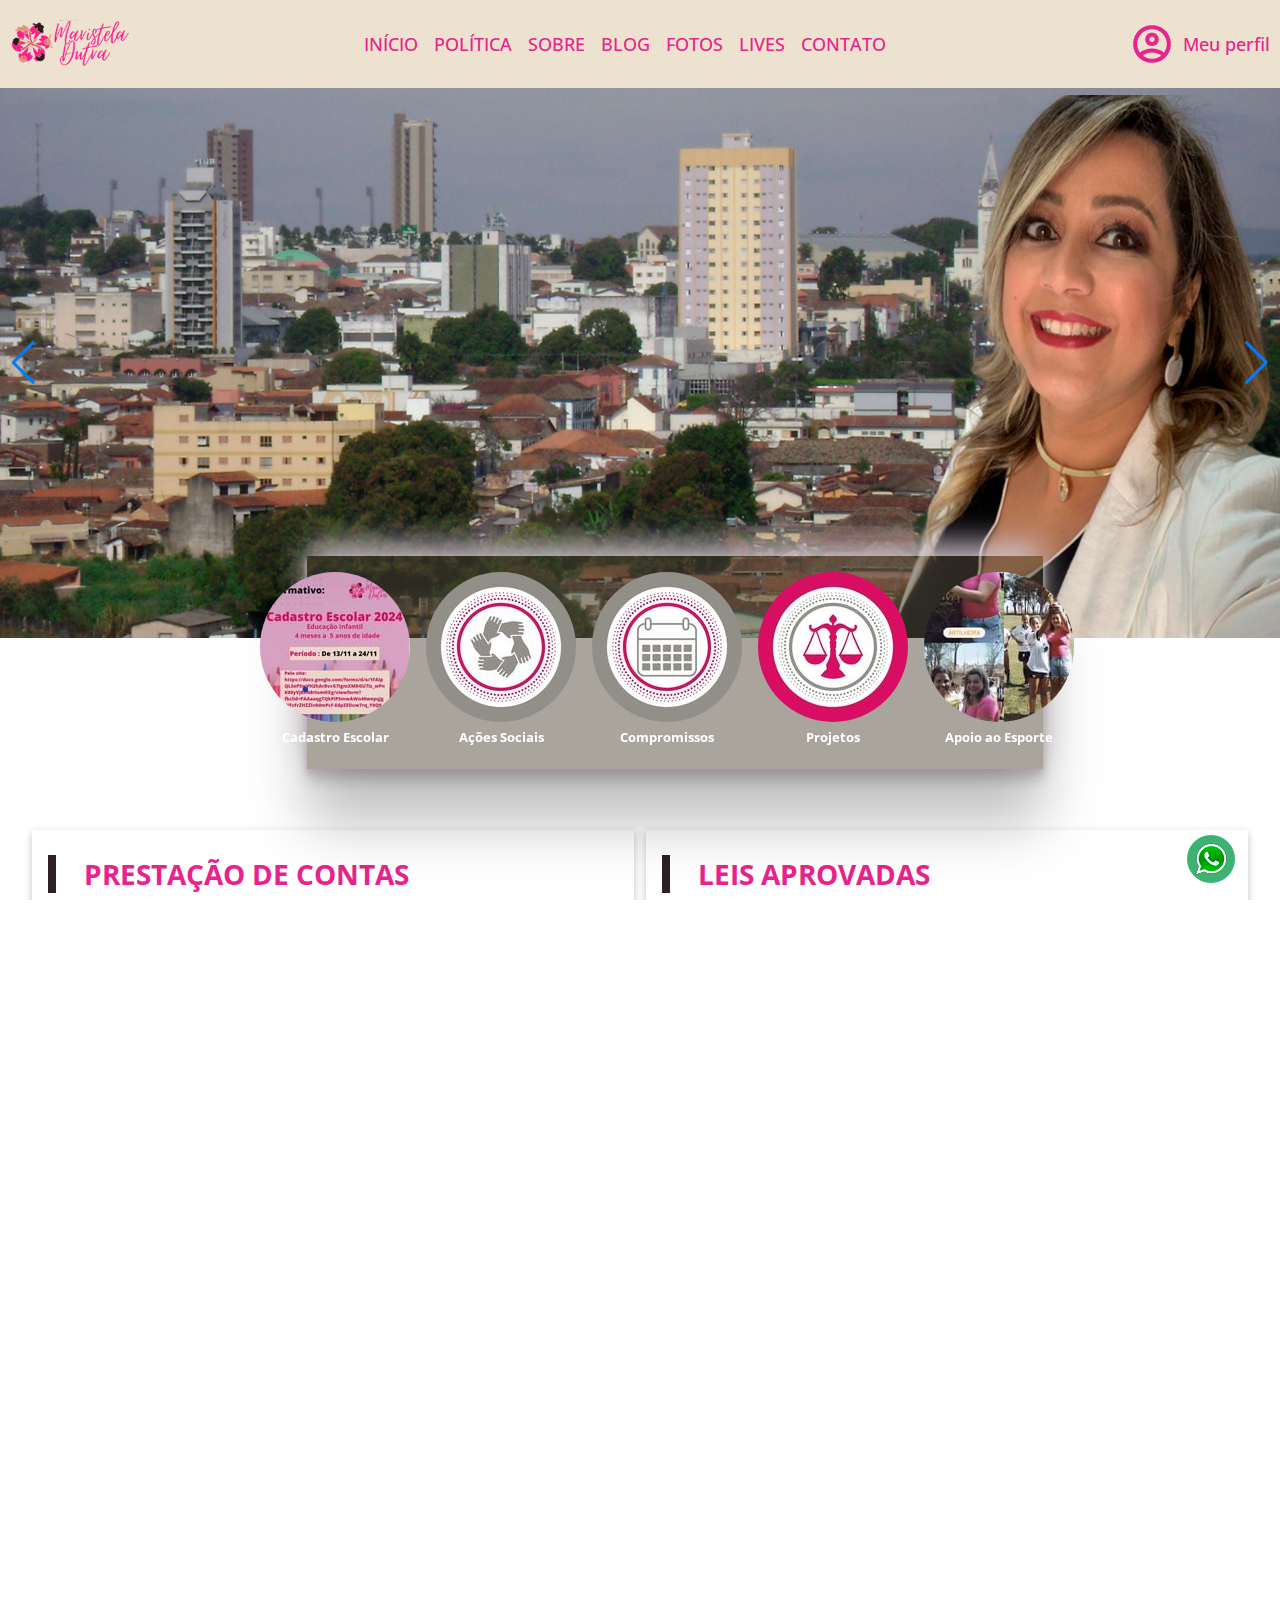
==== index.html @ 60387bf5 "Lives Config Desktop3" ====
<!DOCTYPE html>
<html lang="pt-BR">
<head>
    <meta charset="UTF-8">
    <meta http-equiv="X-UA-Compatible" content="IE=edge">
    <meta name="viewport" content="width=device-width, initial-scale=1.0">
    <title>Maristela Dutra</title>
    <link rel="shortcut icon" type="image/x-icon" href="./thumbnail/favicon/m-dutra-ico.ico">
    <link rel="preconnect" href="https://fonts.googleapis.com">
    <link rel="preconnect" href="https://fonts.gstatic.com" crossorigin>
    <link href="https://fonts.googleapis.com/css2?family=Open+Sans:wght@300;400;500;600;700;800&display=swap" rel="stylesheet">
    <link rel="stylesheet" href="styles.css">
    <link rel="stylesheet" href="https://cdn.jsdelivr.net/npm/swiper@11/swiper-bundle.min.css" />
</head>
<body>
    <header class="cabecalho">
        <div class="container">
            <input type="checkbox" id="menu" class="container__botao">
            <label for="menu">
                <span class="cabecalho__menu-hamburguer container__imagem container__imagem--mobile"></span>
            </label>

            <div class="cabecalho__container--lista-menu">
                <div class="cabecalho__container--lista-menu-item container__imagem--desktop">
                    <span class="cabecalho__container--titulo ">Categorias</span>
                </div>
                <div class="cabecalho__container--lista-menu-item">
                    <a href="#" class="cabecalho__container--link">Cadastro Escolar</a>
                </div>
                <div class="cabecalho__container--lista-menu-item">
                    <a href="#" class="cabecalho__container--link">Ações Sociais</a>
                </div>
                <div class="cabecalho__container--lista-menu-item">
                    <a href="#" class="cabecalho__container--link">Projetos</a>
                </div>
                <div class="cabecalho__container--lista-menu-item">
                    <a href="#" class="cabecalho__container--link">Apoio ao Esporte</a>
                </div>
                <div class="cabecalho__container--lista-menu-item">
                    <a href="#" class="cabecalho__container--link">Compromissos</a>
                </div>
            </div>
            
            <img src="./thumbnail/logo/m-dutra-mini-sm.png" alt="" class="container__imagem container__imagem--mobile">
            <a href="#" class="cabecalho__container--link container__imagem--desktop">
                <img src="./thumbnail/logo/m-dutra-sm.png" alt="Maristela Dutra" 
                class="cabecalho__container--imagem"/>
            </a>
        </div>
        
        <!-- Ponto-01:separador da div.container (Begin)-->

        <div class="cabecalho__container--opcoes">
            <!-- opcoes__item -->
            <div class="cabecalho__container--opcoes-item">
                <a href="#" class="cabecalho__container--link">Início</a>
            </div>

            <input type="checkbox" id="opcoes-menu" class="cabecalho__container--opcoes-botao">
            <label for="opcoes-menu" class="cabecalho__container--opcoes-rotulo">
                <div class="cabecalho__container--opcoes-item">
                    <span class="cabecalho__container--link cabecalho__container--link-span">Política</span>
                </div>
            </label>
            <!-- Mesma lista acima do menu hamburger -->
            <div class="cabecalho__container--lista-menu">
                <div class="cabecalho__container--lista-menu-item">
                    <a href="#" class="cabecalho__container--link">Cadastro Escolar</a>
                </div>
                <div class="cabecalho__container--lista-menu-item">
                    <a href="#" class="cabecalho__container--link">Ações Sociais</a>
                </div>
                <div class="cabecalho__container--lista-menu-item">
                    <a href="#" class="cabecalho__container--link">Projetos</a>
                </div>
                <div class="cabecalho__container--lista-menu-item">
                    <a href="#" class="cabecalho__container--link">Apoio ao Esporte</a>
                </div>
                <div class="cabecalho__container--lista-menu-item">
                    <a href="#" class="cabecalho__container--link">Compromissos</a>
                </div>
            </div>


            <div class="cabecalho__container--opcoes-item">
                <a href="#" class="cabecalho__container--link">Sobre</a>
            </div>
            <div class="cabecalho__container--opcoes-item">
                <a href="#" class="cabecalho__container--link">Blog</a>
            </div>
            <div class="cabecalho__container--opcoes-item">
                <a href="#" class="cabecalho__container--link">Fotos</a>
            </div>
            <div class="cabecalho__container--opcoes-item">
                <a href="#" class="cabecalho__container--link">Lives</a>
            </div>
            <div class="cabecalho__container--opcoes-item">
                <a href="#" class="cabecalho__container--link">Contato</a>
            </div>

        </div>

        <!-- Ponto-02:separador da div.container (End)-->


        <div class="container">
            <a href="#" class="container__link">
                <img src="./thumbnail/menu/user-pink.svg" alt="Meu perfil" class="container__imagem container__imagem--menu">
                <p class="container__texto">Meu perfil</p>
            </a>
        </div>
    </header>
    
    <aside class="box-whatsapp">
        <a href="https://api.whatsapp.com/send/?phone=3492031587" target="_blank" class="box-link">
            <div class="box-whatsapp-icone" style="background-color: mediumseagreen"></div>
        </a>
    </aside>

    <main>

        <section class="carrossel">

            <div class="swiper">
                <!-- Additional required wrapper -->
                <div class="swiper-wrapper">
                <!-- Slides -->
                    <div class="swiper-slide"><img src="./thumbnail/carrossel/m-dutra-banner-00.jpg" alt="" class="carrossel__imagem--main" /></div>
                    <div class="swiper-slide"><img src="./thumbnail/carrossel/m-dutra-banner-01.jpg" alt="" class="carrossel__imagem--main" /></div>
                    <div class="swiper-slide"><img src="./thumbnail/carrossel/m-dutra-banner-011.jpg" alt="" class="carrossel__imagem--main" /></div>
                    <div class="swiper-slide"><img src="./thumbnail/carrossel/m-dutra-banner-02.jpg" alt="" class="carrossel__imagem--main" /></div>
                    <div class="swiper-slide"><img src="./thumbnail/carrossel/m-dutra-banner-03.jpg" alt="" class="carrossel__imagem--main" /></div>
                    <div class="swiper-slide"><img src="./thumbnail/carrossel/m-dutra-banner-04.jpg" alt="" class="carrossel__imagem--main" /></div>
                </div>
    
                <div class="swiper-button-prev"></div>
                <div class="swiper-button-next"></div>
            </div>

            <div class="cabecalho__container--sub-itens">
                <div class="cabecalho__container--sub-itens-card">
                    <img src="./thumbnail/menu/escolar.png" alt="" class="cabecalho__container--sub-itens-card-imagem">
                    <p class="cabecalho__container--sub-itens-card-titulo">Cadastro Escolar</p>
                </div>
                <div class="cabecalho__container--sub-itens-card">
                    <img src="./thumbnail/menu/acoes.png" alt="" class="cabecalho__container--sub-itens-card-imagem">
                    <p class="cabecalho__container--sub-itens-card-titulo">Ações Sociais</p>
                </div>
                <div class="cabecalho__container--sub-itens-card">
                    <img src="./thumbnail/menu/compromisso.png" alt="" class="cabecalho__container--sub-itens-card-imagem">
                    <p class="cabecalho__container--sub-itens-card-titulo">Compromissos</p>
                </div>
                <div class="cabecalho__container--sub-itens-card">
                    <img src="./thumbnail/menu/projetos.png" alt="" class="cabecalho__container--sub-itens-card-imagem">
                    <p class="cabecalho__container--sub-itens-card-titulo">Projetos</p>
                </div>
                <div class="cabecalho__container--sub-itens-card">
                    <img src="./thumbnail/menu/esportes.png" alt="" class="cabecalho__container--sub-itens-card-imagem">
                    <p class="cabecalho__container--sub-itens-card-titulo">Apoio ao Esporte</p>
                </div>
            </div>
        </section>

        <section class="container__main">
            <article class="card__main">
                <div class="card">
                    <p class="card__titulo">Prestação de Contas</p>
                    <img src="./thumbnail/cards/prestacaoContas.png" alt="" class="card__imagem" />
                    <div>
                        <p class="card__subTitulo">Abertura do Centro de Atendimento a mulher</p>
                        <p class="card__texto">Com o apoio de <b>Maristela Dutra</b>, is simply dummy text of the printing and typesetting industry. Lorem Ipsum has been the industry's standard dummy text ever since the 1500s, when an unknown printer took a galley of type and scrambled it to make a type specimen book.</p>
                    </div>
                </div>
    
                <div class="card">
                    <p class="card__titulo">Leis Aprovadas</p>
                    <img src="./thumbnail/cards/leisAprovadas.png" alt="" class="card__imagem"/>
                    <div>
                        <p class="card__subTitulo">A Lei 15.XXX/2023 implantou de contra qualificação do nepotismo no poder executivo.</p>
                        <p class="card__texto">Conheça esta e todas as <a href="#" class="card__texto--link">LEIS APROVADAS</a>  de Maristela Dutra.</p>
                    </div>
                </div>
            </article>

        </section>

        <section class="container__main">
            <div class="noticias__main">
                <p class="card__titulo noticias__titulo">Notícias</p>
                <article class="noticias">
                    <div class="noticias__destaques">
                        <div class="noticias__destaques-container">
                            <img src="./thumbnail/cards/mulher-mao-boca.jpg" alt=""  class="noticias__destaques-container-imagem"/>
                        </div>                        
                        <div class="noticias__destaques-container-tipografia">
                            <p class="noticias__destaques-container--titulo">Ações de combate à violência contra mulher!</p>
                            <p class="noticias__destaques-container--texto">Lorem Ipsum is simply dummy text of the printing and typesetting industry. Lorem Ipsum has been the industry's standard dummy text ever since the 1500s,</p>
                        </div>
                    </div>
                    <div class="noticias__relevantes">
                        <div class="noticias__relevantes--container">
                            <div class="noticias__relevantes-item">
                                <img src="./thumbnail/noticias/ponte-caiu.png" alt="" class="noticias__relevantes-item-imagem">
                                <div class="noticias__relevantes-item-tipografia">
                                    <p class="noticias__relevantes-item-titulo">Titulo referente aos Posts Recents</p>
                                    <p class="noticias__relevantes-item-texto">Lorem Ipsum is simply dummy text of the printing and typesetting industry. Lorem Ipsum has been the industry's standard dummy text ever since the 1500s</p>
                                    <p class="noticias__relevantes-item-data">24/11/2023</p>
                                </div>
                            </div>
                            <div class="noticias__relevantes-item">
                                <img src="./thumbnail/noticias/exemplo-01.png" alt="" class="noticias__relevantes-item-imagem">
                                <div class="noticias__relevantes-item-tipografia">
                                    <p class="noticias__relevantes-item-titulo">Titulo referente aos Posts Recents</p>
                                    <p class="noticias__relevantes-item-texto">Lorem Ipsum is simply dummy text of the printing and typesetting industry. Lorem Ipsum has been the industry's standard dummy text ever since the 1500s</p>
                                    <p class="noticias__relevantes-item-data">24/11/2023</p>
                                </div>
                            </div>
                            <div class="noticias__relevantes-item">
                                <img src="./thumbnail/noticias/exemplo-02.png" alt="" class="noticias__relevantes-item-imagem">
                                <div class="noticias__relevantes-item-tipografia">
                                    <p class="noticias__relevantes-item-titulo">Titulo referente aos Posts Recents</p>
                                    <p class="noticias__relevantes-item-texto">Lorem Ipsum is simply dummy text of the printing and typesetting industry. Lorem Ipsum has been the industry's standard dummy text ever since the 1500s</p>
                                    <p class="noticias__relevantes-item-data">24/11/2023</p>
                                </div>
                            </div>
                        </div>
                        <div class="noticias__relevantes--container">
                            <div class="noticias__relevantes-item">
                                <img src="./thumbnail/noticias/exemplo-03.png" alt="" class="noticias__relevantes-item-imagem">
                                <div class="noticias__relevantes-item-tipografia">
                                    <p class="noticias__relevantes-item-titulo">Titulo referente aos Posts Recents</p>
                                    <p class="noticias__relevantes-item-texto">Lorem Ipsum is simply dummy text of the printing and typesetting industry. Lorem Ipsum has been the industry's standard dummy text ever since the 1500s</p>
                                    <p class="noticias__relevantes-item-data">24/11/2023</p>
                                </div>
                            </div>
                            <div class="noticias__relevantes-item">
                                <img src="./thumbnail/noticias/exemplo-04.png" alt="" class="noticias__relevantes-item-imagem">
                                <div class="noticias__relevantes-item-tipografia">
                                    <p class="noticias__relevantes-item-titulo">Titulo referente aos Posts Recents</p>
                                    <p class="noticias__relevantes-item-texto">Lorem Ipsum is simply dummy text of the printing and typesetting industry. Lorem Ipsum has been the industry's standard dummy text ever since the 1500s</p>
                                    <p class="noticias__relevantes-item-data">24/11/2023</p>
                                </div>
                            </div>
                            <div class="noticias__relevantes-item">
                                <img src="./thumbnail/noticias/exemplo-05.png" alt="" class="noticias__relevantes-item-imagem">
                                <div class="noticias__relevantes-item-tipografia">
                                    <p class="noticias__relevantes-item-titulo">Titulo referente aos Posts Recents</p>
                                    <p class="noticias__relevantes-item-texto">Lorem Ipsum is simply dummy text of the printing and typesetting industry. Lorem Ipsum has been the industry's standard dummy text ever since the 1500s</p>
                                    <p class="noticias__relevantes-item-data">24/11/2023</p>
                                </div>
                            </div>
                        </div>
                    </div>
                </article>
            </div>   
        </section>

        <section class="container__main">
            <div class="depoimentos__main">
                <p class="card__titulo depoimentos__titulo">Depoimento</p>
                <article class="depoimentos">
                    <div class="depoimentos__destaques">
                        <img src="./thumbnail/cards/Jordao.png" alt=""  class="depoimentos__destaques-container-imagem"/>
                    </div>

                    <div class="depoimentos__relevantes">
                        <p class="depoimentos__destaques-container--titulo">Where does it come from?</p>
                        <p class="depoimentos__destaques-container--texto">
                            Contrary to popular belief, Lorem Ipsum is not simply random text. It has roots in a piece of classical Latin literature from 45 BC, making it over 2000 years old. Richard McClintock, a Latin professor at Hampden-Sydney College in Virginia, looked up one of the more obscure Latin words, consectetur, from a Lorem Ipsum passage, and going through the cites of the word in classical literature, discovered the undoubtable source. Lorem Ipsum comes from sections 1.10.32 and 1.10.33 of "de Finibus Bonorum et Malorum" (The Extremes of Good and Evil) by Cicero, written in 45 BC. This book is a treatise on the theory of ethics, very popular during the Renaissance. The first line of Lorem Ipsum, "Lorem ipsum dolor sit amet..", comes from a line in section 1.10.32.    
                        </p>
                    </div>
                </article>
            </div>   
        </section>

        <section class="container__main">
            <div class="lives__main" style="box-sizing: border-box;">
                <p class="card__titulo lives__titulo">Lives Recents</p>
                <div class="lives__tuber">
                    <p class="lives__subtitulo">Você quer ficar por dentro das nossas realizações.</p>
                    <a href="https://www.youtube.com/@maristelaapdutra" class="lives__link">
                        <span class="lives__imagem-youtube"></span>
                        <p class="lives__descricao">inscreva-se</p>
                    </a>
                </div>
                <article class="lives">
                    <div class="lives__container">
                        <div class="lives__video">
                            <iframe width="100%" height="300px" src="https://www.youtube.com/embed/UhPhwC0umDE" title="BALA CAST EP 25 - MARISTELA DUTRA E LUIZ CARLOS BITTENCOURT (CPI DA AGRICULTURA) - 26/09/23" frameborder="0" allow="accelerometer; autoplay; clipboard-write; encrypted-media; gyroscope; picture-in-picture; web-share" allowfullscreen></iframe>
                        </div>
                        <p class="lives__container-texto"> BALA CAST EP 25 - MARISTELA DUTRA E LUIZ CARLOS BITTENCOURT (CPI DA AGRICULTURA) - 26/09/23</p>
                    </div>
                    <div class="lives__container">
                        <div class="lives__video">
                            <iframe width="100%" height="300px" src="https://www.youtube.com/embed/4qZOdUGyV_A" title="Motivo (Cecília Meireles)" frameborder="0" allow="accelerometer; autoplay; clipboard-write; encrypted-media; gyroscope; picture-in-picture; web-share" allowfullscreen></iframe>
                        </div>
                        <p class="lives__container-texto">  Lorem Ipsum is simply dummy text of the printing and typesetting industry. Lorem Ipsum has been the industry's standard dummy </p>
                    </div>
                    <div class="lives__container">
                        <div class="lives__video">
                            <iframe width="100%" height="300px" src="https://www.youtube.com/embed/Y13ZtAVVNKY" title="Discurso posse" frameborder="0" allow="accelerometer; autoplay; clipboard-write; encrypted-media; gyroscope; picture-in-picture; web-share" allowfullscreen></iframe>
                        </div>
                        <p class="lives__container-texto"> Lorem Ipsum is simply dummy text of the printing and typesetting industry. Lorem Ipsum has been the industry's standard dummy </p>
                    </div>
                    <div class="lives__container">
                        <div class="lives__video">
                            <iframe width="100%" height="300px" src="https://www.youtube.com/embed/unJvaoG3Qjs" title="Gratidão gera gratidão!" frameborder="0" allow="accelerometer; autoplay; clipboard-write; encrypted-media; gyroscope; picture-in-picture; web-share" allowfullscreen></iframe>
                        </div>
                        <p class="lives__container-texto"> Lorem Ipsum is simply dummy text of the printing and typesetting industry. Lorem Ipsum has been the industry's standard dummy </p>
                    </div>

                    
                </article>
            </div>   
        </section>

    </main>
    <script src="https://cdn.jsdelivr.net/npm/swiper@11/swiper-bundle.min.js"></script>
    <script> 
            console.log("entrou [Swiper]");
            const swiper = new Swiper('.swiper', {
                cssMode:true,
                loop:true,
                speed: 100,
                spaceBetween: 10,
                slidesPerView: 1,
                autoplay: {
                delay: 5000,
                },
                navigation:{
                    nextEl:".swiper-button-next",
                    prevEl:".swiper-button-prev",
                }
                , keyboard: {
                    enabled: true,
                    onlyInViewport: false,
                },
            });
    </script>

    <footer>
        <div class="rodape">
            <div class="rodape__alone">
                <div class="rodape__alone-container">
                    <ul class="lista-rodape lista-rodape--base">
                        <li class="lista-rodape__titulo lista-rodape__titulo--base lista-rodape__titulo-center"> 
                           <a href="#">
                                <img src="./thumbnail/logo/m-dutra-sm-br.png" alt="Maristela Dutra" class="rodape__logo" />
                            </a> 
                        </li>
                        <li class="lista-rodape__item lista-rodape__item--base lista-rodape__titulo-center">
                            <input type="email" class="rodape__cadastro" placeholder="Cadastre seu e-mail" />
                        </li>
                        <li class="lista-rodape__item lista-rodape__item--base lista-rodape__titulo-center">
                            <div class="lista-rodape--redessociais">
                                <ul class="redessociais--container">
                                    <li class="redessociais--item">
                                        <a href="#" class="redessociais--link">
                                            <img src="./thumbnail/redes/facebook.svg" alt="Facebook" class="redessociais-icon" />
                                        </a>
                                    </li>
                                    <li class="redessociais--item">
                                        <a href="#" class="redessociais--link">
                                            <img src="./thumbnail/redes/instagram.svg" alt="Instagram"  class="redessociais-icon" />
                                        </a>
                                    </li>
                                    <li class="redessociais--item">
                                        <a href="#" class="redessociais--link">
                                            <img src="./thumbnail/redes/twitter.svg" alt="Twitter"  class="redessociais-icon" />
                                        </a>
                                    </li>
                                    <li class="redessociais--item">
                                        <a href="#" class="redessociais--link">
                                            <img src="./thumbnail/redes/youtube.svg" alt="Youtube"  class="redessociais-icon" />
                                        </a>
                                    </li>
                                </ul>
                            </div>
                        </li>
                    </ul>
                </div>


            </div>
        </div>
        <div class="rodape__below">
            <div class="rodape__below-copyright">
                <p>
                    Copyright © 2023 - 2023 Maristela Dutra.<br>
                    Todo o conteúdo deste site é de uso exclusivo da Vereadora Maristela Dutra.
                </p>
            </div>
            <div class="rodape__below-parceiro">
                <a href="https://araxaprojetosweb.com.br/" target="_blank" class="rodape__below-link">
                    <span class="rodape__below-parceiro-texto">Desenvolvido por</span>
                    <img src="./thumbnail/ico/logo-01.png" alt="" class="rodape__below-img">
                </a>
            </div>
        </div>
    </footer>
</body>
</html>
---- styles.css ----
@import url("./estilos/reset.css");
@import url("./estilos/header.css");
@import url("./estilos/carrossel.css");
@import url("./estilos/base.css");
@import url("./estilos/cards.css");
@import url("./estilos/noticias.css");
@import url("./estilos/rodape.css");
@import url("./estilos/depoimentos.css");
@import url("./estilos/whatsapp.css");
@import url("./estilos/lives.css");
:root{
    --fonte-principal: "Open Sans", sans-serif;
    --cor-de-header: #d5bd9170;
    --cor-fonte-header-01: #e8238d;
    --cor-footer: #c50b6e;
    --cor-branco: #ffffff;
    --cor-fonte-header-02: #2f2025;
    --cor-header-shadow: #d2c5cc;
    --cor-black-ligth: #111111;
    --cor-cinza-ligth: #666666;
    --cor-cinza-hard: #474a51;
}
html, body{
    font-family: var(--fonte-principal);
    font-weight: 400;
    font-size: 16px;
    overflow-x: hidden;
    height: 100%;
    background: url('./thumbnail/ruido-life-02.jpg');
    background-repeat: no-repeat;  
    background-size: cover;
    background-attachment: fixed;
}
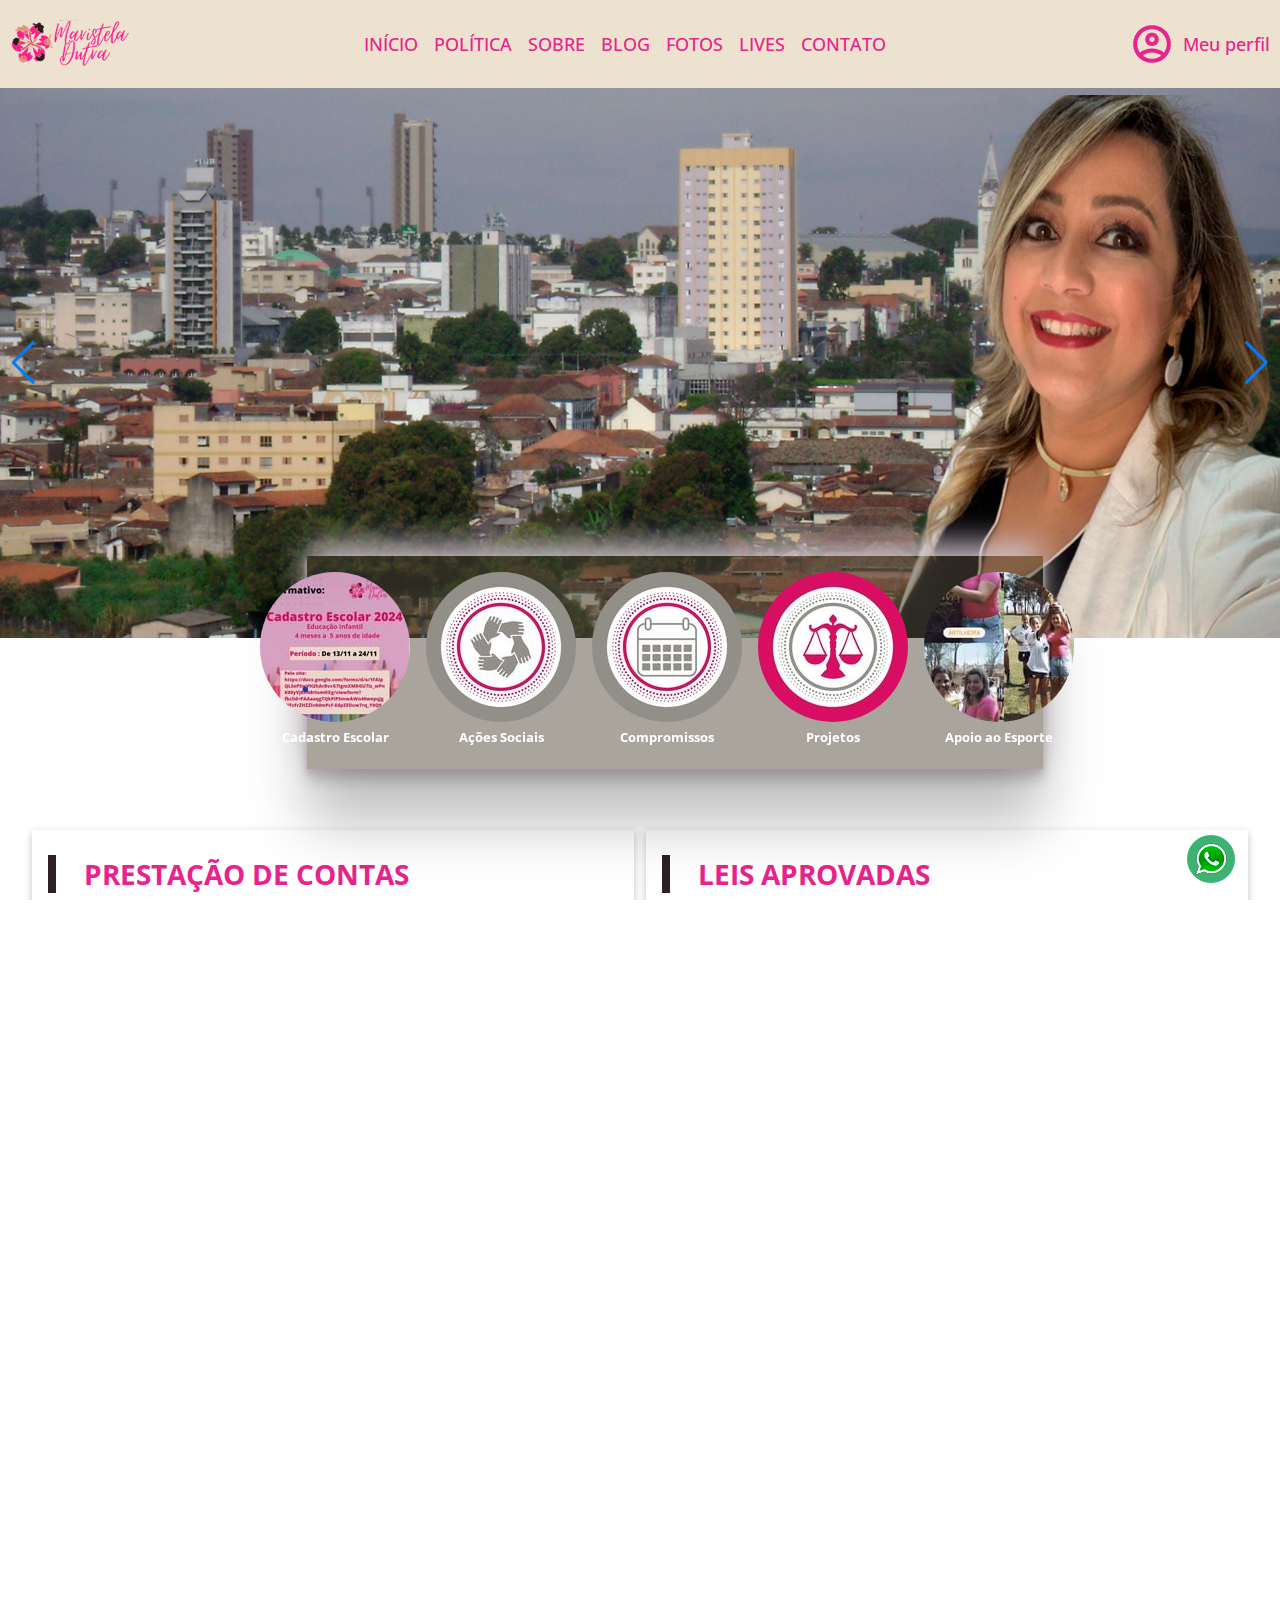
==== commit 33ae56b6: "Lives Complementos Css" ====
--- a/index.html
+++ b/index.html
@@ -308,9 +308,8 @@
                         </div>
                         <p class="lives__container-texto"> Lorem Ipsum is simply dummy text of the printing and typesetting industry. Lorem Ipsum has been the industry's standard dummy </p>
                     </div>
-
-                    
                 </article>
+                <a href="#" class="lives__button">Conteúdo Completo</a>
             </div>   
         </section>
 
--- a/styles.css
+++ b/styles.css
@@ -19,6 +19,7 @@
     --cor-black-ligth: #111111;
     --cor-cinza-ligth: #666666;
     --cor-cinza-hard: #474a51;
+    --cor-fill-lives:#faf0dc;
 }
 html, body{
     font-family: var(--fonte-principal);
